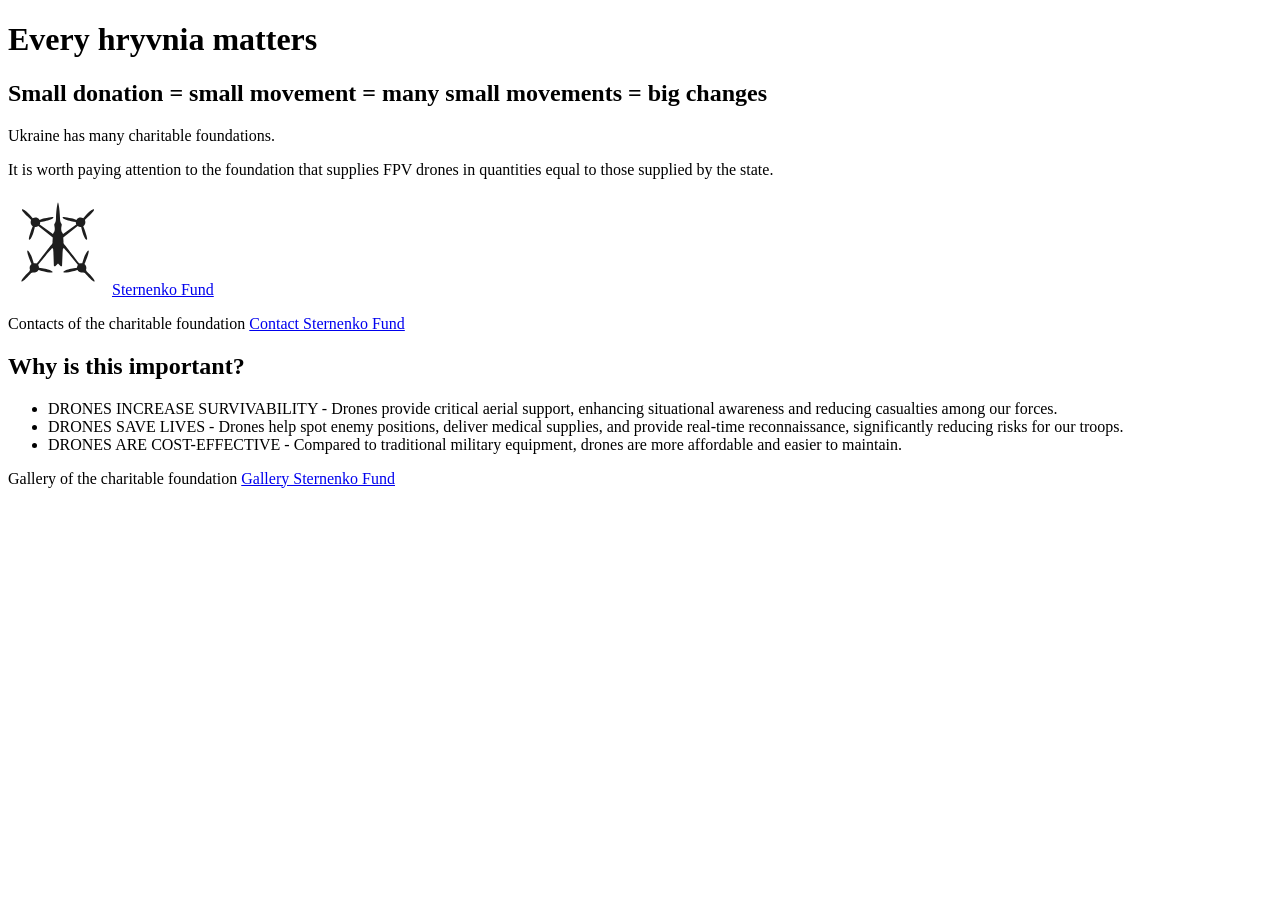
==== index.html @ c17f2002 "site+" ====
<!DOCTYPE html>

<html>
<head>
<title>Go Donate</title>
</head>
<body>

<h1>Every hryvnia matters</h1>
<h2>Small donation = small movement = many small movements = big changes</h2>
<p>Ukraine has many charitable foundations.</p>
<p>It is worth paying attention to the foundation that supplies FPV drones in quantities equal to those supplied by the state.</p>

<img src="./image/Drone Icon White.svg" alt="Drone Icon" usemap="#workmap" width="100" height="100">
<map name="workmap">    
    <area shape="circle" coords="100,100,100,100" href="pages/contact.html" alt="Contact">
</map>
<a href="https://www.sternenkofund.org">Sternenko Fund</a>
<p>Contacts of the charitable foundation <a href="pages/contact.html">Contact Sternenko Fund</a></p>

<h2>Why is this important?</h2>
<ul>
    <li>DRONES INCREASE SURVIVABILITY - Drones provide critical aerial support, enhancing situational awareness and reducing casualties among our forces.</li>
  <li>DRONES SAVE LIVES - Drones help spot enemy positions, deliver medical supplies, and provide real-time reconnaissance, significantly reducing risks for our troops.</li>
  <li>DRONES ARE COST-EFFECTIVE - Compared to traditional military equipment, drones are more affordable and easier to maintain.</li>
</ul>

<p>Gallery of the charitable foundation <a href="pages/gallery.html">Gallery Sternenko Fund</a></p>

</body>
</html>
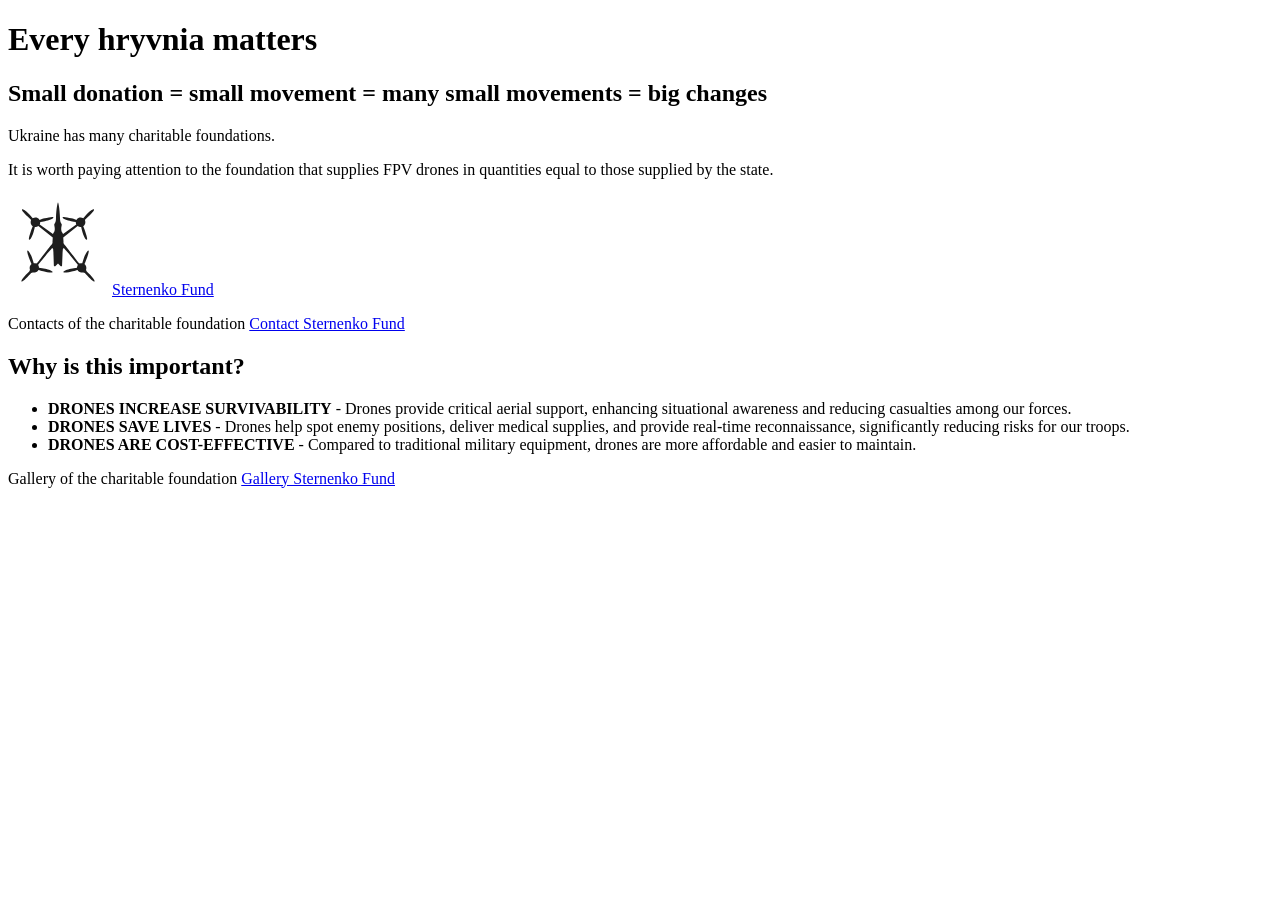
==== commit 535ac093: "site++" ====
--- a/index.html
+++ b/index.html
@@ -20,9 +20,9 @@
 
 <h2>Why is this important?</h2>
 <ul>
-    <li>DRONES INCREASE SURVIVABILITY - Drones provide critical aerial support, enhancing situational awareness and reducing casualties among our forces.</li>
-  <li>DRONES SAVE LIVES - Drones help spot enemy positions, deliver medical supplies, and provide real-time reconnaissance, significantly reducing risks for our troops.</li>
-  <li>DRONES ARE COST-EFFECTIVE - Compared to traditional military equipment, drones are more affordable and easier to maintain.</li>
+    <li><b>DRONES INCREASE SURVIVABILITY</b> - Drones provide critical aerial support, enhancing situational awareness and reducing casualties among our forces.</li>
+  <li><b>DRONES SAVE LIVES</b> - Drones help spot enemy positions, deliver medical supplies, and provide real-time reconnaissance, significantly reducing risks for our troops.</li>
+  <li><b>DRONES ARE COST-EFFECTIVE</b> - Compared to traditional military equipment, drones are more affordable and easier to maintain.</li>
 </ul>
 
 <p>Gallery of the charitable foundation <a href="pages/gallery.html">Gallery Sternenko Fund</a></p>
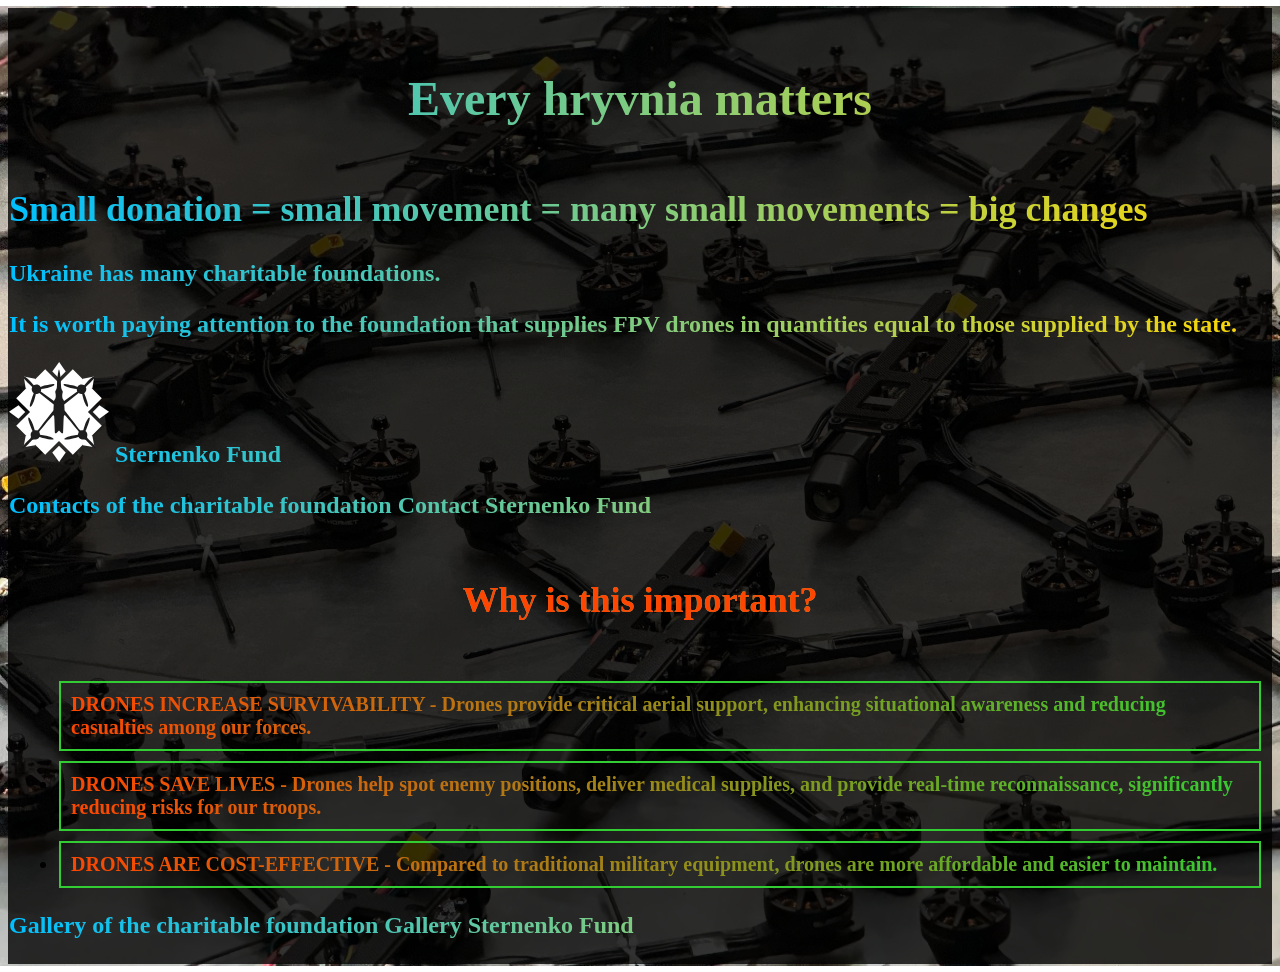
==== commit 1362768b: "css+++" ====
--- a/index.html
+++ b/index.html
@@ -3,29 +3,35 @@
 <html>
 <head>
 <title>Go Donate</title>
+<link rel="stylesheet" type="text/css" href="style.css">
 </head>
 <body>
 
-<h1>Every hryvnia matters</h1>
+<div class="tekst">
+ <div class="fon">
+<h1 id="lupa">Every hryvnia matters</h1>
 <h2>Small donation = small movement = many small movements = big changes</h2>
 <p>Ukraine has many charitable foundations.</p>
 <p>It is worth paying attention to the foundation that supplies FPV drones in quantities equal to those supplied by the state.</p>
 
-<img src="./image/Drone Icon White.svg" alt="Drone Icon" usemap="#workmap" width="100" height="100">
+
+
+<img src="image/Drone Icon White.svg" alt="Drone Icon" usemap="#workmap" width="100" height="100">
 <map name="workmap">    
     <area shape="circle" coords="100,100,100,100" href="pages/contact.html" alt="Contact">
 </map>
 <a href="https://www.sternenkofund.org">Sternenko Fund</a>
 <p>Contacts of the charitable foundation <a href="pages/contact.html">Contact Sternenko Fund</a></p>
 
-<h2>Why is this important?</h2>
+<h2 id="pupa">Why is this important?</h2>
 <ul>
-    <li><b>DRONES INCREASE SURVIVABILITY</b> - Drones provide critical aerial support, enhancing situational awareness and reducing casualties among our forces.</li>
+  <li><b>DRONES INCREASE SURVIVABILITY</b> - Drones provide critical aerial support, enhancing situational awareness and reducing casualties among our forces.</li>
   <li><b>DRONES SAVE LIVES</b> - Drones help spot enemy positions, deliver medical supplies, and provide real-time reconnaissance, significantly reducing risks for our troops.</li>
   <li><b>DRONES ARE COST-EFFECTIVE</b> - Compared to traditional military equipment, drones are more affordable and easier to maintain.</li>
 </ul>
 
 <p>Gallery of the charitable foundation <a href="pages/gallery.html">Gallery Sternenko Fund</a></p>
-
+</div>
+</div>
 </body>
 </html>
--- a/style.css
+++ b/style.css
@@ -0,0 +1,57 @@
+body {background-image: url('image/Fon.avif');
+    background-size: contain;
+    background-repeat: no-repeat;
+    background-position: center;
+    background-size: 100%;
+
+}
+
+.tekst {
+  font-size: 24px;
+  font-weight: bold;
+  position: relative;
+  padding: 1px;
+  background: linear-gradient(
+    90deg,
+    #00BFFF 0%,
+    #FFD700 100%
+  );
+  -webkit-background-clip: text;
+  -webkit-text-fill-color: transparent;
+}
+.fon::before {
+    content: "";
+    position: absolute;
+    inset: 0;
+    background-color: rgba(0, 0, 0, 0.8);
+    z-index: -1;
+}
+li{  
+  font-size: 20px;
+  font-weight: bold;
+  position: relative;
+  padding: 1px;
+  background: linear-gradient(    
+    90deg,
+    #FF4500 0%,
+    #32CD32 100%  
+    );
+  -webkit-background-clip: text;
+  -webkit-text-fill-color: transparent;
+  border: #32CD32 2px solid;
+  margin: 10px;
+  padding: 10px;
+  
+}
+
+#pupa {
+    -webkit-text-fill-color: #FF4500;
+    color: #FF4500;
+    padding: 30px;
+    text-align: center;
+}
+
+#lupa {
+    padding: 30px;
+    text-align: center;
+}
